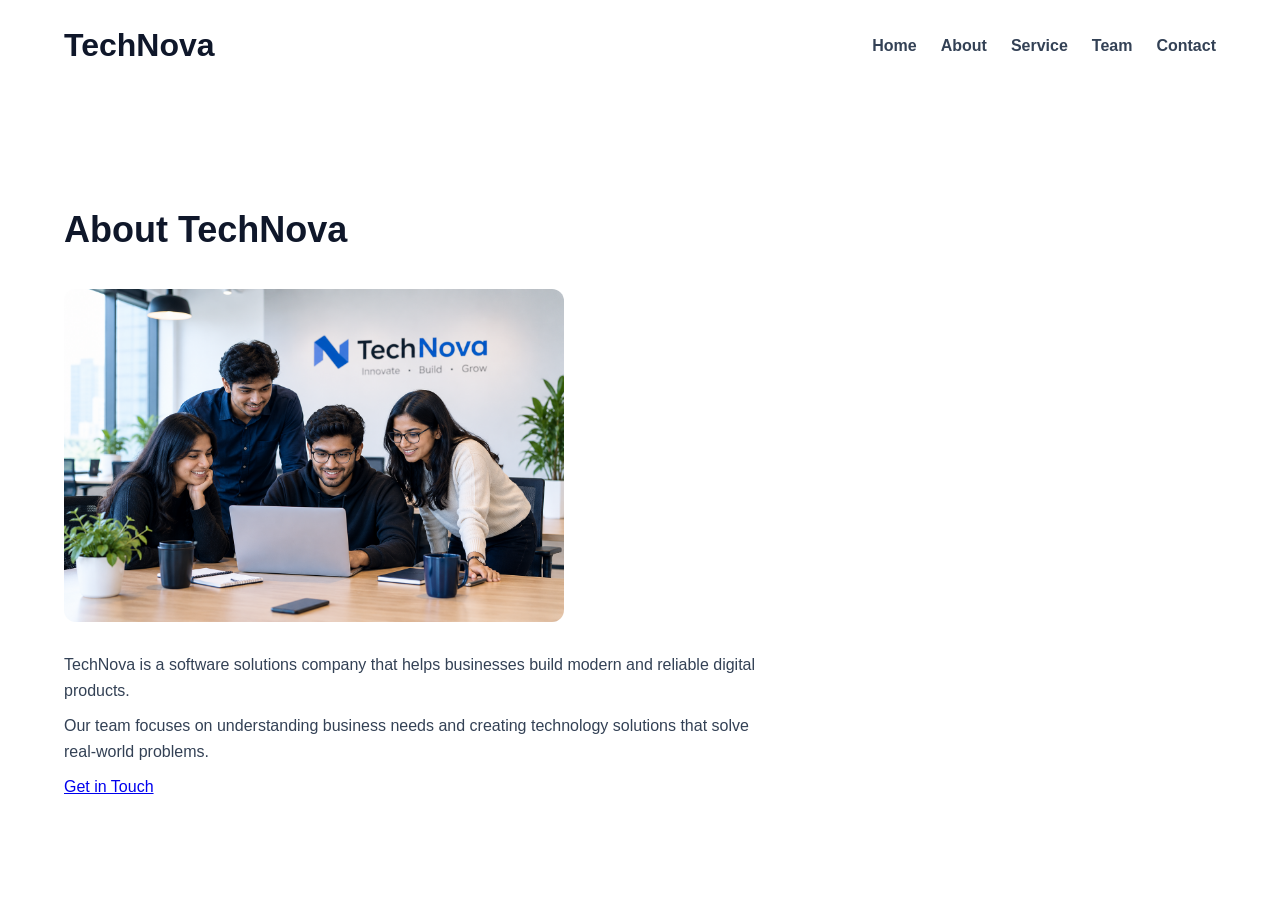
==== about.html @ cd2e6140 "feat: update TechNova pages and assets" ====
<!DOCTYPE html>
<html lang="en">
<head>
    <meta charset="UTF-8">
    <meta name="viewport" content="width=device-width, initial-scale=1.0">
    <title>About | TechNova</title>
    <link rel="stylesheet" href="css/style.css">
</head>
<body>
    <header>
    <h1>TechNova</h1>

    <nav>
        <a href="index.html">Home</a>
        <a href="about.html">About</a>
        <a href="service.html">Service</a>
        <a href="team.html">Team</a>
        <a href="contact.html">Contact</a>
    </nav>
</header>

<main>
    <section>
        <h2>About TechNova</h2>

         <img src="images/company.png" alt="TechNova company team">

        <p>
            TechNova is a software solutions company that helps businesses
            build modern and reliable digital products.
        </p>

        <p>
            Our team focuses on understanding business needs and creating
            technology solutions that solve real-world problems.
        </p>

        <a href="contact.html">Get in Touch</a>
    </section>
</main>


</body>
</html>
---- css/style.css ----
/*=====================
        Base Style
     =====================*/



  * {
     box-sizing: border-box;
    }

     html{
     scroll-behavior: smooth;
     }
 
     body{
     margin:0;
     font-family: Arial,sans-serif;
     line-height: 1.6;
     color: var(--text-color);
     background-color:var(--background-color);
     }

   :root{
    --primary-color:#2563eb;
    --secondary-color:#0f172a;
    --text-color:#334155;
    --background-color:#ffffff;
    --light-background:#f8fafc;
     }

     .container{
     width: min(90% , 1200px);
     margin-inline:auto;
    }

     header{
     padding:20px 5%;
     display:flex;
     justify-content: space-between;
     align-items:center;


     position: sticky;
     top: 0;
     z-index: 1000;
     background-color: var(--background-color);
     }

     header h1{
     margin: 0;
     color: var(--secondary-color);
     }

     header nav{
     display: flex;
     gap: 24px;
     }

     header nav a{
     color:var(--text-color);
     text-decoration: none;
     font-weight:600;
     }

     header nav a:hover{
     color:var(--primary-color);
     }
   
     .hero{
     padding: 100px 0;
     background-color: var(--light-background);
     }

   
     .hero-content{
     max-width: 700px;
     }

     .hero-tagline{
     color: var(--primary-color);
     font-weight: 700;
     margin-bottom:16px;
    }
     .hero h2{
     font-size: 56px;
     line-height: 1.1;
     color: var(--secondary-color);
     margin:  0 0 24px;
     }

     .hero-content >p{
     color: var(--text-color);
     font-size: 18px;
     max-width: 600px;
     }
 
     .hero-actions{
     display: flex;
     gap: 16px;
     margin-top: 32px;
     }

     .hero-actions a ,
     .team-preview > a  {
     display: inline-block;
     padding:14px 28px ;
     border-radius: 8px;
     text-decoration: none;
     font-weight: 600;
     transition: 0.3s ease;
     }

     .hero-actions a:first-child {
     background-color: var(--primary-color);
     color: white;
     }

     .hero-actions a:last-child{
     border: 2px solid var(--primary-color);
     color: var(--primary-color);
     }

     .hero-actions a:hover{
     transform: translateY(-2px);
     opacity: 0.85;
     }

     .hero .container{
     display:grid;
     grid-template-columns: 1fr 1fr;
     align-items: center;
     gap:50px;
     }
     .hero-image img{
     width: 500px;
     max-width: 100%;
     height: auto;
     display: block;
     }



   /*=========================
     About Preview
     =========================*/

     main>section:nth-child(2){
        padding: 80px 5%;
        text-align: center;
     }

     main >section:nth-child(2) h2{
        color: var(--secondary-color);
        font-size: 36px;
        margin-bottom: 30px;
     }

     main >section:nth-child(2) img{
        width: 500px;
        max-width: 100%;
        height: auto;
        display: block;
        margin: 0 auto 30px;
        border-radius: 12px;
     }

     main > section:nth-child(2) p {
     max-width: 700px;
     margin: 10px auto;
     color: var(--text-color);
    } 

    
    /*===============================
      Service Grid
      ===============================*/

     main > section:nth-child(3) {
     padding: 80px 5%;
     background-color: var(--light-background);
     text-align: center;
     }

     main > section:nth-child(3) h2 {
     margin-bottom: 40px;
     color: var(--secondary-color);
     font-size: 36px;
     }

     .service-grid {
     display: grid;
     grid-template-columns: repeat(3, 1fr);
     gap: 24px;
     }

     .service-grid article{
        background-color: var(--background-color);
        padding: 30px;
        border-radius: 12px;
        text-align: left;
        transition: 0.3s ease;
     }
     .service-grid article:hover{
      transform:translateY(-5px);

     }

     .service-grid article h3{
        color : var(--secondary-color);
        font-size: 22px;
        margin-top: 0;
        margin-bottom: 12px;
     }

     .service-grid article p{
        color: var(--text-color);
        margin-bottom: 20px;
     }

     .service-grid article a{
        color: var(--primary-color);
        text-decoration: none;
        font-weight:600 ;
     }

     .service-grid article a:hover{
        text-decoration:underline;
    }
    /*===============================
       Why Choose TechNova 
      ==============================*/

     .why-choose {
     padding: 80px 5%;
     }

     .why-choose h2{
        text-align: center;
        color: var(--secondary-color);
        font-size: 36px;
        margin-bottom: 40px;
     }

     .why-choose ul{
        list-style: none;
        padding: 0;
        margin: 0;
        display: grid;
        grid-template-columns: repeat(3, 1fr);
        gap:24px;
     }

     .why-choose li{
        background-color: var(--light-background);
        padding: 30px;
        border-radius: 12px;
        transition:0.3s ease;
     }

     .why-choose li:hover {
        transform: translateY(-5px);
     }

     .why-choose li strong {
        display: block;
        color: var(--secondary-color);
        font-size:22px;
        margin-bottom: 12px;
     }

     .why-choose li p{
        color: var(--text-color);
        margin: 0;
     }

     @media (max-width:768px){
        .why-choose ul {
            grid-template-columns: 1fr;
        }
     }


     /*====================
       Meet  Our Team
       ====================*/


     .team-preview {
        padding: 80px 5%;
        background-color:var(--light-background) ;
        text-align: center;
     }
     
     .team-preview h2{
        text-align: center;
        color: var(--secondary-color);
        font-size: 36px;
        margin-bottom: 40px;
     }


     .team-preview figure{
        display: inline-block;
        width: 280px;
        margin: 0 10px 30px;
        vertical-align: top;
        background-color: var(--background-color);
        padding: 20px;
        border-radius: 12px;
     }

      .team-preview > a {
     display: inline-block;
     margin-top: 10px;
     padding: 14px 28px;
     border-radius: 8px;
     text-decoration: none;
     font-weight: 600;
     color: var(--primary-color);
     border: 2px solid var(--primary-color);
     }

     .team-preview figure img {
     width: 100%;
     height: 280px;
     object-fit: cover;
     object-position: center top;
     border-radius: 8px;
     display: block;
     margin-bottom: 16px;
     }

     .team-preview > a:hover {
     background-color: var(--primary-color);
     color: white;
     }


     @media (max-width: 1024px) {
     .team-preview figure {
        width: 45%;
     }
     }

     @media (max-width: 600px) {
     .team-preview figure {
        width: 100%;
        margin-left: 0;
        margin-right: 0;
     }
     }

     .team-preview figure {
     transition: 0.3s ease;
     }

     .team-preview figure:hover {
     transform: translateY(-6px);
     }


     /*========================
       Have a Project in Mind
       =======================*/

     .cta {
     padding: 80px 5%;
     background-color: var(--secondary-color);
     text-align: center;
     }

     .cta h2 {
     color: white;
     font-size: 36px;
      margin:  0 0 20px;
     }

     .cta p{
        color: white;
        max-width: 600px;
        margin: 0 auto 30px;
     }

     .cta a{
        display: inline-block;
        padding: 14px 28px;
        background-color: var(--primary-color);
        color: white;
        text-decoration: none;
        font-weight: 600;
        border-radius: 8px;
     }

     .cta a:hover{
        opacity: 0.85;
        transform: translateY(-2px);
     }


     footer{
       padding: 50px 5%;
       background-color: var(--secondary-color);
       color: white;
     }

     footer h2{
        color: white;
        margin-top: 0;
        margin-bottom: 10px;
     }
     
     footer h3{
        color: white;
        margin-top: 30px;
        margin-bottom: 12px;
     }

     footer a{
        display: inline-block;
        color: white;
        text-decoration:none ;
        margin-right: 20px;
     }

     footer address{
        color: white;
        font-style: normal;
        line-height:1.8;
     }

     footer > p {
        color: white;
        margin-top:40px;
        font-size:14px;
        opacity:0.7;
     }

     footer a:hover{
       color: var(--primary-color);
     }

     footer > p:first-of-type {
      margin-bottom: 30px;
     }
     





   /*========================
      About Page 
    =========================*/


    main > section {
    padding: 80px 5%;
    }

   main > section h2 {
    color: var(--secondary-color);
    font-size: 36px;
    margin-bottom: 30px;
    }

    main > section p {
    max-width: 700px;
    color: var(--text-color);
    margin: 10px 0;
    }



    main > section img {
    width: 500px;
    max-width: 100%;
    height: auto;
    display: block;
    margin-bottom: 30px;
    border-radius: 12px;
    }

    /*================
     Contact Form 
     =================*/

    form {
    max-width: 600px;
    margin-top: 30px;
    }

    form label {
    display: block;
    margin-bottom: 6px;
    font-weight: 600;
    color: var(--secondary-color);
    }

    form input,
    form textarea {
    width: 100%;
    padding: 12px;
    margin-bottom: 20px;
    border: 1px solid #cbd5e1;
    border-radius: 8px;
    font: inherit;
   }

    form textarea {
    min-height: 150px;
    resize: vertical;
    }

     form button {
    padding: 14px 28px;
    background-color: var(--primary-color);
    color: white;
    border: none;
    border-radius: 8px;
    font-weight: 600;
    cursor: pointer;
    transition: 0.3s ease;
    }

    form button:hover {
    opacity: 0.85;
    transform: translateY(-2px);
    }

    .contact-form{
      max-width: 600px;
      margin-top: 40px;
    }
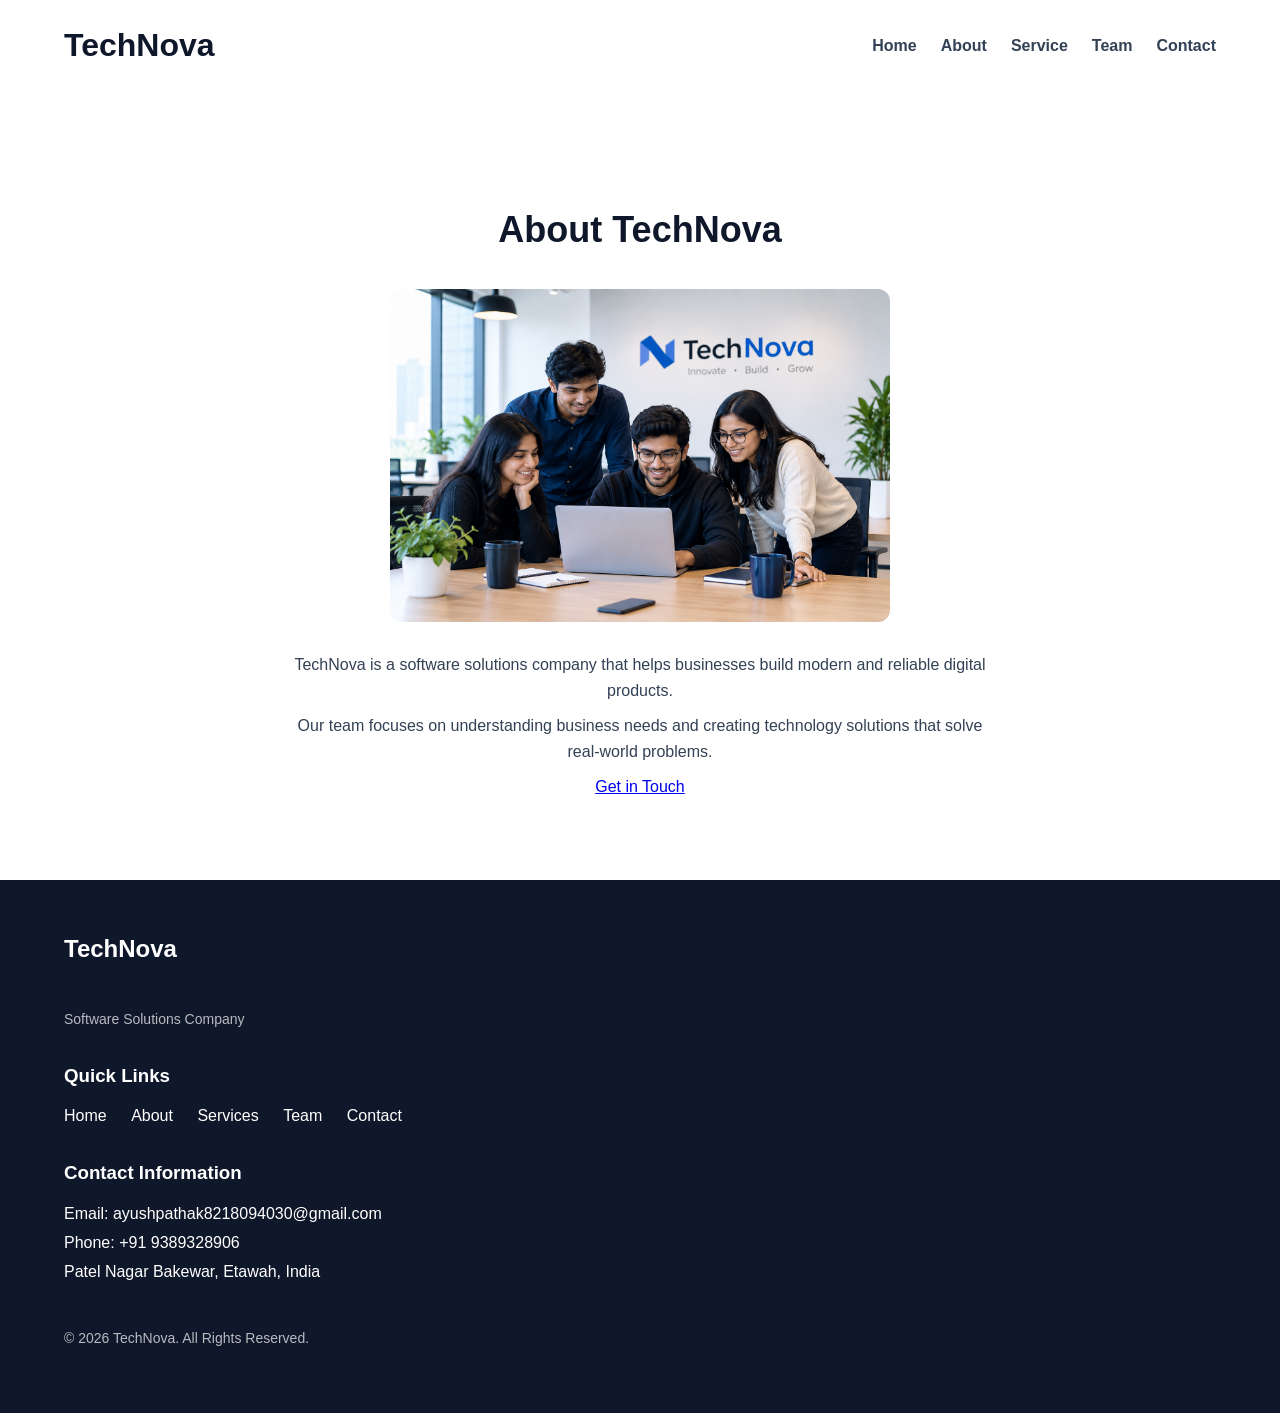
==== commit 30ec95c9: "fix: finalize TechNova pages and styling" ====
--- a/about.html
+++ b/about.html
@@ -20,7 +20,7 @@
 </header>
 
 <main>
-    <section>
+    <section class="about-content">
         <h2>About TechNova</h2>
 
          <img src="images/company.png" alt="TechNova company team">
@@ -39,6 +39,27 @@
     </section>
 </main>
 
+<footer>
+    <h2>TechNova</h2>
+    <p>Software Solutions Company</p>
+
+    <h3>Quick Links</h3>
+    <a href="index.html">Home</a>
+    <a href="about.html">About</a>
+    <a href="service.html">Services</a>
+    <a href="team.html">Team</a>
+    <a href="contact.html">Contact</a>
+
+    <h3>Contact Information</h3>
+    <address>
+        Email: ayushpathak8218094030@gmail.com<br>
+        Phone: +91 9389328906<br>
+        Patel Nagar Bakewar, Etawah, India
+    </address>
+
+    <p>© 2026 TechNova. All Rights Reserved.</p>
+</footer>
+
 
 </body>
 </html>
--- a/css/style.css
+++ b/css/style.css
@@ -533,6 +533,70 @@
       margin-top: 40px;
     }
 
+    .about-content {
+    text-align: center;
+    }
+
+    .about-content p {
+    margin-left: auto;
+    margin-right: auto;
+    }
+
+    .about-content img {
+    margin: 0 auto 30px;
+     }
+
+
+
+     .service-intro {
+    text-align: center;
+    }
+
+     .service-intro p {
+     margin-left: auto;
+     margin-right: auto;
+       }
+
+
+       .team-preview p {
+    max-width: 700px;
+    margin: 10px auto;
+    }
+
+    .team-preview figure  {
+    width: 280px;
+    height: 470px ;
+    overflow:hidden;
+    }
+
+    /* Fix team member image frames */
+   .team-preview figure img {
+    width: 100% ;
+    height: 280px ;
+    min-height: 280px ;
+    max-height: 280px ;
+    object-fit: cover ;
+    object-position: 25;
+    display: block;
+    border-radius: 8px;
+    margin-bottom: 16px;
+   }
+
+
+   main > section {
+    text-align: center;
+   }
+
+    main > section p,
+    main > section address,
+    main > section form {
+    margin-left: auto;
+    margin-right: auto;
+    }
+
+
+
+
    
 
 
